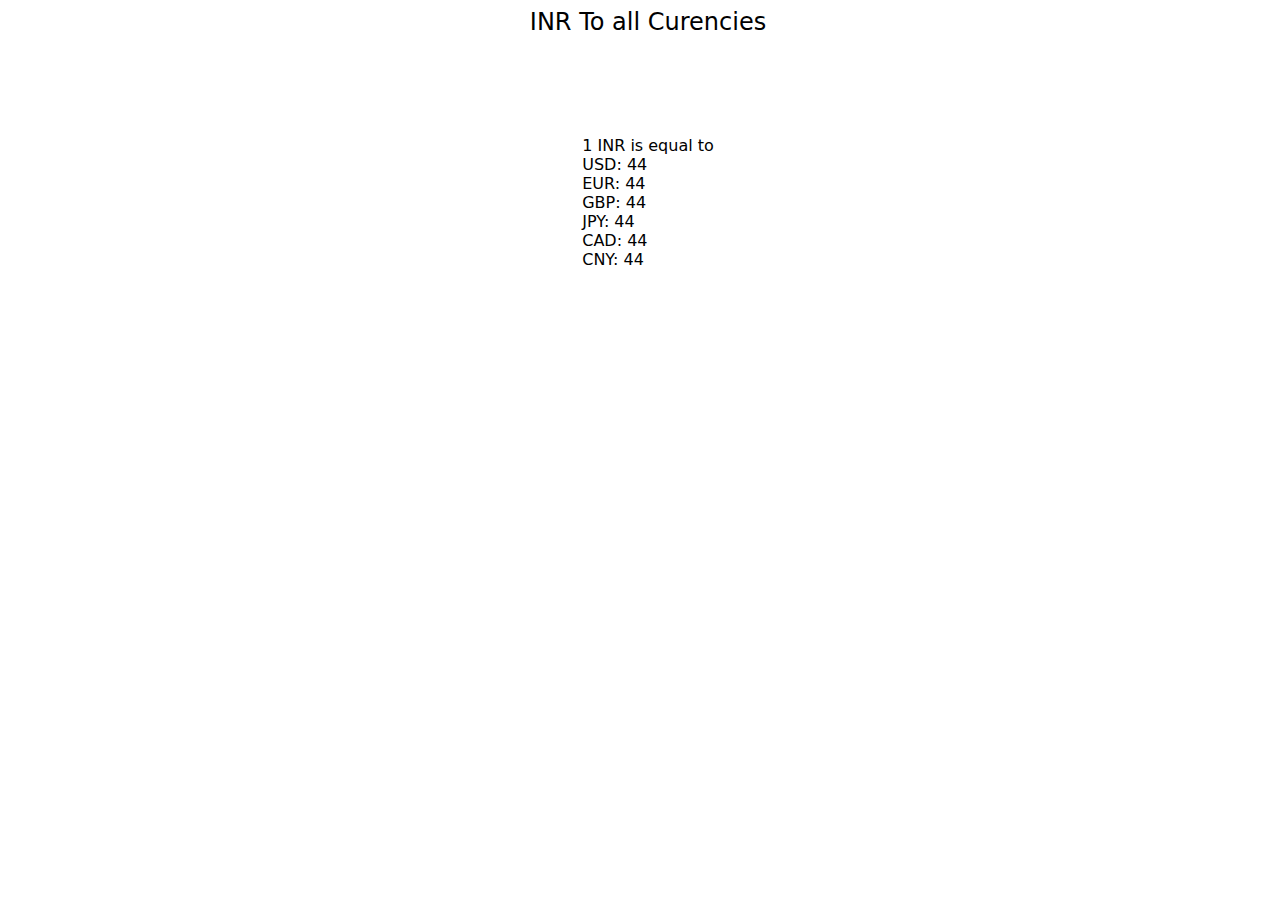
==== mamaji project/index.html @ 46551c71 "mama ji project added" ====
<!DOCTYPE html>
<html lang="en">
<head>
    <meta charset="UTF-8">
    <meta name="viewport" content="width=device-width, initial-scale=1.0">
    <title>Curency Conversion from INR</title>
    <style>
        .div{
            width: 100vw;
            height: 100vh;
            display: flex;
            align-items: center;
            flex-direction: column;
        }
        .heading{
            font-size: 1.5rem;
            font-family: system-ui, -apple-system, BlinkMacSystemFont, 'Segoe UI', Roboto, Oxygen, Ubuntu, Cantarell, 'Open Sans', 'Helvetica Neue', sans-serif;
        }
        .oneinr{
            margin-top: 100px;
            font-family: system-ui, -apple-system, BlinkMacSystemFont, 'Segoe UI', Roboto, Oxygen, Ubuntu, Cantarell, 'Open Sans', 'Helvetica Neue', sans-serif;
        }
        
    </style>
</head>
<body>
    <div class="div">
        <div class="heading">INR To all Curencies</div>
        <div class="oneinr">
            <div class="head">1 INR is equal to </div>
            <div class="usd">USD: 44</div>
            <div class="eur">EUR: 44</div>
            <div class="gbp">GBP: 44</div>
            <div class="jpy">JPY: 44</div>
            <div class="cad">CAD: 44</div>
            <div class="cny">CNY: 44</div>
        </div>
    </div>

    <script src="index.js"></script>
</body>
</html>
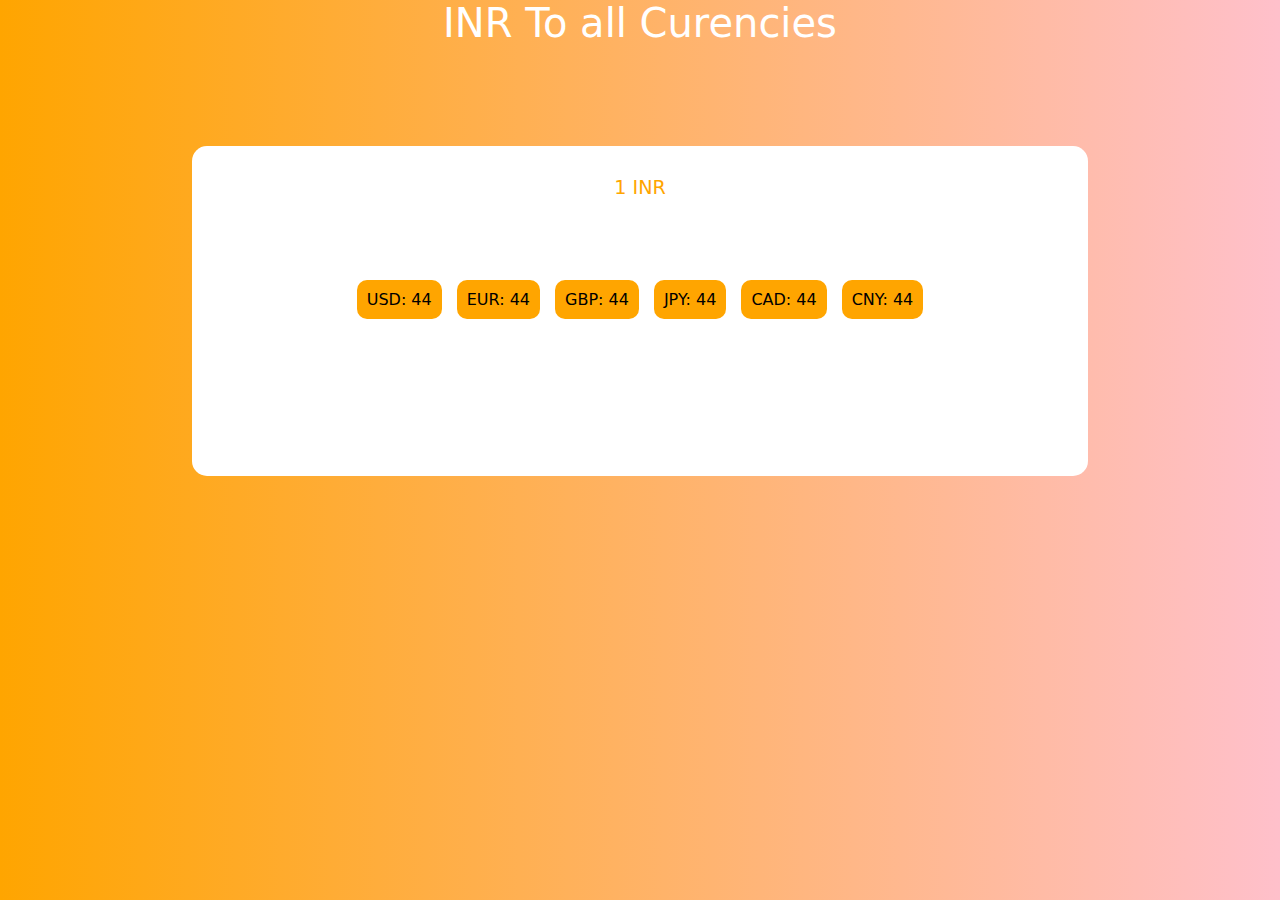
==== commit ee46fc43: "design updated" ====
--- a/mamaji project/index.html
+++ b/mamaji project/index.html
@@ -5,7 +5,12 @@
     <meta name="viewport" content="width=device-width, initial-scale=1.0">
     <title>Curency Conversion from INR</title>
     <style>
+        *{
+            margin: 0;
+            padding: 0;
+        }
         .div{
+            background-image: linear-gradient(to right,orange,pink);
             width: 100vw;
             height: 100vh;
             display: flex;
@@ -13,27 +18,52 @@
             flex-direction: column;
         }
         .heading{
-            font-size: 1.5rem;
+            color: white;
+            font-size: 2.5rem;
             font-family: system-ui, -apple-system, BlinkMacSystemFont, 'Segoe UI', Roboto, Oxygen, Ubuntu, Cantarell, 'Open Sans', 'Helvetica Neue', sans-serif;
         }
         .oneinr{
+            width: 70%;
+            height: 300px;
+            text-align: center;
+            padding-top: 30px;
+            background-color: #fff;
+            border-radius: 15px;
             margin-top: 100px;
             font-family: system-ui, -apple-system, BlinkMacSystemFont, 'Segoe UI', Roboto, Oxygen, Ubuntu, Cantarell, 'Open Sans', 'Helvetica Neue', sans-serif;
         }
-        
+        .head{
+            font-size: 1.2rem;
+            color: orange;
+        }
+        .convert{
+            height:200px;
+            display: flex;
+            flex-wrap: wrap;
+            justify-content: center;
+            align-items: center;
+            gap:15px;
+        }
+        .cur{
+            background-color: orange;
+            border-radius: 10px;
+            padding: 10px;
+        }
     </style>
 </head>
 <body>
     <div class="div">
         <div class="heading">INR To all Curencies</div>
         <div class="oneinr">
-            <div class="head">1 INR is equal to </div>
-            <div class="usd">USD: 44</div>
-            <div class="eur">EUR: 44</div>
-            <div class="gbp">GBP: 44</div>
-            <div class="jpy">JPY: 44</div>
-            <div class="cad">CAD: 44</div>
-            <div class="cny">CNY: 44</div>
+            <div class="head">1 INR </div>
+            <div class="convert">
+                <div class="usd cur">USD: 44</div>
+                <div class="eur cur">EUR: 44</div>
+                <div class="gbp cur">GBP: 44</div>
+                <div class="jpy cur">JPY: 44</div>
+                <div class="cad cur">CAD: 44</div>
+                <div class="cny cur">CNY: 44</div>
+            </div>
         </div>
     </div>
 
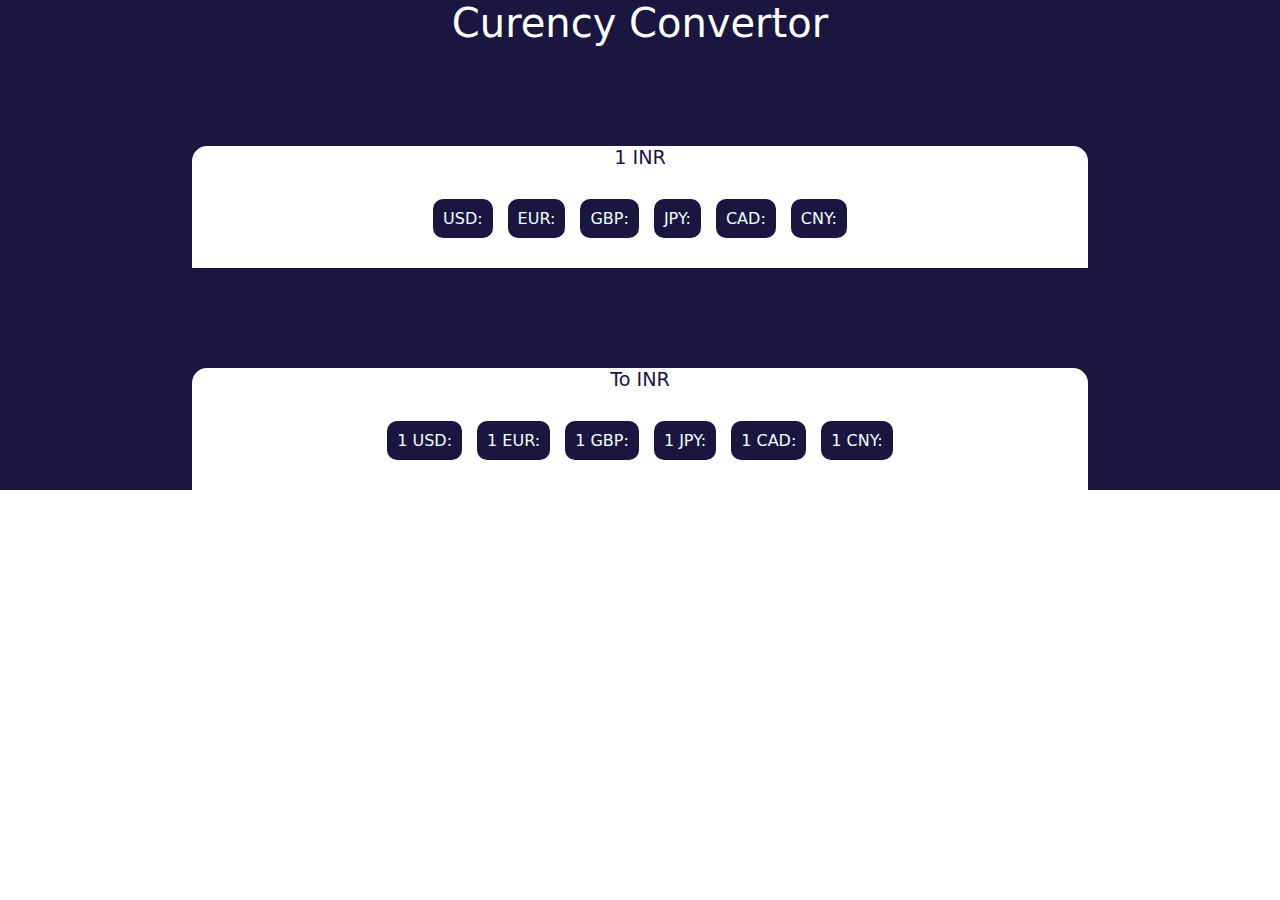
==== commit f5db3462: "mama ji projrct created" ====
--- a/mamaji project/index.html
+++ b/mamaji project/index.html
@@ -10,9 +10,9 @@
             padding: 0;
         }
         .div{
-            background-image: linear-gradient(to right,orange,pink);
+            background-color :rgb(26, 22, 63);
             width: 100vw;
-            height: 100vh;
+            height: fit-content;
             display: flex;
             align-items: center;
             flex-direction: column;
@@ -22,30 +22,34 @@
             font-size: 2.5rem;
             font-family: system-ui, -apple-system, BlinkMacSystemFont, 'Segoe UI', Roboto, Oxygen, Ubuntu, Cantarell, 'Open Sans', 'Helvetica Neue', sans-serif;
         }
-        .oneinr{
+        .oneinr, .toinr{
             width: 70%;
-            height: 300px;
+            height: fit-content;
             text-align: center;
-            padding-top: 30px;
+            
             background-color: #fff;
-            border-radius: 15px;
+
+            border-top-left-radius:15px ;
+            border-top-right-radius: 15px;
             margin-top: 100px;
             font-family: system-ui, -apple-system, BlinkMacSystemFont, 'Segoe UI', Roboto, Oxygen, Ubuntu, Cantarell, 'Open Sans', 'Helvetica Neue', sans-serif;
         }
         .head{
             font-size: 1.2rem;
-            color: orange;
+            color: rgb(26, 22, 63);
         }
         .convert{
-            height:200px;
+            height:fit-content;
+            padding: 30px;
             display: flex;
             flex-wrap: wrap;
             justify-content: center;
             align-items: center;
             gap:15px;
         }
-        .cur{
-            background-color: orange;
+        .cur, .revcur{
+            color: azure;
+            background-color :rgb(26, 22, 63);
             border-radius: 10px;
             padding: 10px;
         }
@@ -53,20 +57,73 @@
 </head>
 <body>
     <div class="div">
-        <div class="heading">INR To all Curencies</div>
+        <div class="heading">Curency Convertor</div>
         <div class="oneinr">
             <div class="head">1 INR </div>
             <div class="convert">
-                <div class="usd cur">USD: 44</div>
-                <div class="eur cur">EUR: 44</div>
-                <div class="gbp cur">GBP: 44</div>
-                <div class="jpy cur">JPY: 44</div>
-                <div class="cad cur">CAD: 44</div>
-                <div class="cny cur">CNY: 44</div>
+                <div class="usd cur">USD: </div>
+                <div class="eur cur">EUR: </div>
+                <div class="gbp cur">GBP: </div>
+                <div class="jpy cur">JPY: </div>
+                <div class="cad cur">CAD: </div>
+                <div class="cny cur">CNY: </div>
+            </div>
+        </div>
+        <div class="toinr">
+            <div class="head">To INR </div>
+            <div class="convert">
+                <div class="usd revcur">1 USD: </div>
+                <div class="eur revcur">1 EUR: </div>
+                <div class="gbp revcur">1 GBP: </div>
+                <div class="jpy revcur">1 JPY: </div>
+                <div class="cad revcur">1 CAD: </div>
+                <div class="cny revcur">1 CNY: </div>
             </div>
         </div>
     </div>
 
-    <script src="index.js"></script>
+    <script src="index.js">
+        let apikey = "7c551e4790a53da3c86ccafbd76fa0e4";
+
+getdetails();
+let convertbox = document.querySelectorAll(".cur");
+let revconvertbox =document.querySelectorAll(".revcur");
+async function getdetails(){
+    data= await fetch(`https://api.currencyapi.com/v3/latest?apikey=cur_live_wxBYZ2gFBnmMrOVj3UbM866J1P3tJyGApjdQfC8u&currencies=EUR%2CUSD%2CCAD%2CCNY%2CGBP%2CJPY&base_currency=INR`);
+    converted= await data.json();
+    convertbox.forEach((element)=>{
+        if(element.classList[0]=='usd')
+            element.innerHTML+=converted.data.USD.value;
+        else if(element.classList[0]=='eur')
+        element.innerHTML+=converted.data.EUR.value;
+        else if(element.classList[0]=='gbp')
+        element.innerHTML+=converted.data.GBP.value;
+        else if(element.classList[0]=='cny')
+        element.innerHTML+=converted.data.CNY.value;
+        else if(element.classList[0]=='cad')
+        element.innerHTML+=converted.data.CAD.value;
+        else if(element.classList[0]=='jpy')
+        element.innerHTML+=converted.data.JPY.value;
+    })
+    revconvertbox.forEach((element)=>{
+        if(element.classList[0]=='usd')
+            element.innerHTML+=1/converted.data.USD.value;
+        else if(element.classList[0]=='eur')
+        element.innerHTML+=1/converted.data.EUR.value;
+        else if(element.classList[0]=='gbp')
+        element.innerHTML+=1/converted.data.GBP.value;
+        else if(element.classList[0]=='cny')
+        element.innerHTML+=1/converted.data.CNY.value;
+        else if(element.classList[0]=='cad')
+        element.innerHTML+=1/converted.data.CAD.value;
+        else if(element.classList[0]=='jpy')
+        element.innerHTML+=1/converted.data.JPY.value;
+    })
+    console.log(converted.data.USD.value);
+}
+
+
+
+    </script>
 </body>
 </html>